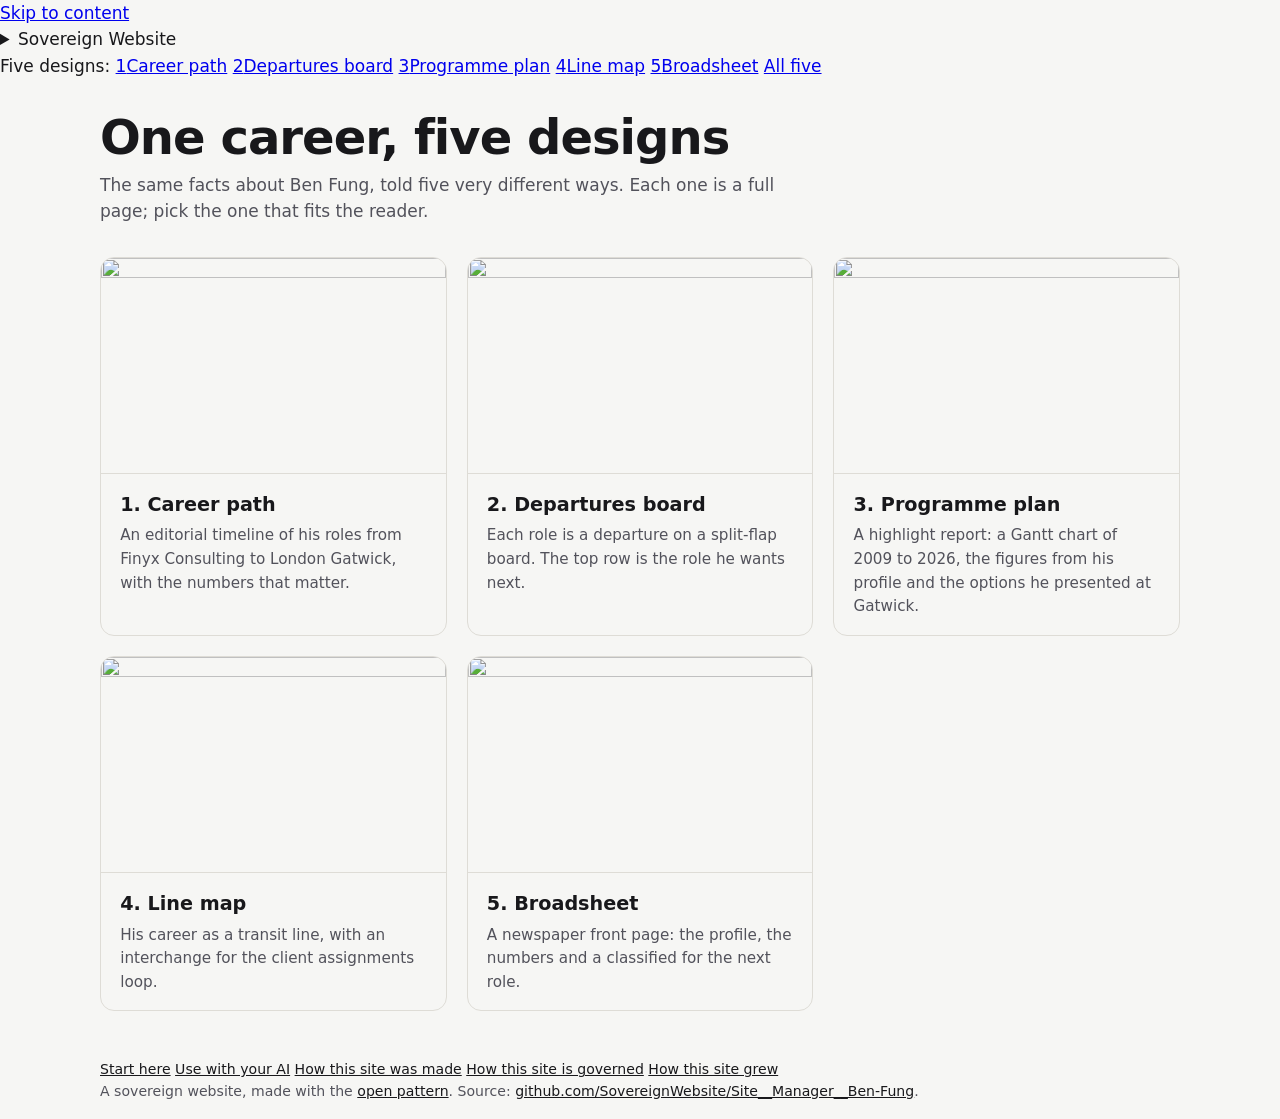
==== site/designs/index.html @ f9b629ee "First pass: five designs of Ben Fung's career path, gallery, progress and costs Five designs of the " ====
<!doctype html>
<html lang="en-GB">
<head>
<meta charset="utf-8">
<meta name="viewport" content="width=device-width, initial-scale=1">
<title>Ben Fung: five designs</title>
<meta name="description" content="One career, five designs: the same facts about Ben Fung, technology project and programme manager, told five ways.">
<meta property="og:type" content="website">
<meta property="og:site_name" content="Ben Fung">
<meta property="og:locale" content="en_GB">
<meta property="og:url" content="https://ben-fung.manager.sovereignweb.site/designs/">
<meta property="og:title" content="Ben Fung: five designs">
<meta property="og:description" content="One career, five designs: the same facts about Ben Fung, technology project and programme manager, told five ways.">
<meta property="og:image" content="https://ben-fung.manager.sovereignweb.site/assets/share/card-1200x630.jpg">
<meta property="og:image:type" content="image/jpeg">
<meta property="og:image:width" content="1200">
<meta property="og:image:height" content="630">
<meta property="og:image:alt" content="Ben Fung: technology project and programme manager. More than 25 years in technology, about 20 in project management and delivery leadership.">
<meta name="twitter:card" content="summary_large_image">
<meta name="twitter:title" content="Ben Fung: five designs">
<meta name="twitter:description" content="One career, five designs: the same facts about Ben Fung, technology project and programme manager, told five ways.">
<meta name="twitter:image" content="https://ben-fung.manager.sovereignweb.site/assets/share/card-1200x630.jpg">
<link rel="canonical" href="https://ben-fung.manager.sovereignweb.site/designs/">
<link rel="stylesheet" href="/assets/site.css">
<style>
:root{--bg:#f6f6f4;--fg:#18181b;--muted:#52525b;--line:#dedcd6;--sw-fg:#3f3f46;--sw-line:#d4d4d8;--sw-on-bg:#18181b;--sw-on-fg:#fff}
@media (prefers-color-scheme:dark){:root{--bg:#121214;--fg:#f4f4f5;--muted:#b4b4bb;--line:#2a2a2e;--sw-fg:#d4d4d8;--sw-line:#3f3f46;--sw-on-bg:#f4f4f5;--sw-on-fg:#121214;--family-fg:#c8c8cc;--family-fg-strong:#fff;--family-bg:#1c1c1c}}
*{box-sizing:border-box}body{margin:0;background:var(--bg);color:var(--fg);font:17px/1.55 Inter,system-ui,-apple-system,"Segoe UI",sans-serif}
main{max-width:70rem;margin:0 auto;padding:1rem 1.25rem 2rem}
h1{font-size:clamp(2rem,5vw,3rem);letter-spacing:-.02em;line-height:1.1;margin:1rem 0 .5rem}
.sub{color:var(--muted);max-width:44rem;margin:0 0 2rem}
.cards{list-style:none;margin:0;padding:0;display:grid;grid-template-columns:repeat(auto-fit,minmax(19rem,1fr));gap:1.25rem}
.cards a{display:block;text-decoration:none;color:inherit;border:1px solid var(--line);border-radius:14px;overflow:hidden;background:var(--bg);height:100%}
.cards a:hover,.cards a:focus-visible{outline:3px solid var(--fg);outline-offset:2px}
.sw{height:9rem;display:grid;place-items:center;font-weight:800;font-size:1.6rem;letter-spacing:-.01em}
.s1{background:#f7f5f0;color:#0f6b58;border-bottom:3px solid #0f6b58}
.s2{background:#0b0c0e;color:#ffc23d;font-family:"JetBrains Mono",ui-monospace,monospace;letter-spacing:.2em}
.s3{background:#eef1f5;color:#14213d;background-image:linear-gradient(90deg,#6d28d9 0 55%,transparent 55%),linear-gradient(90deg,transparent 60%,#c2410c 60% 80%,transparent 80%),linear-gradient(90deg,transparent 84%,#0f766e 84% 89%,transparent 89%),linear-gradient(90deg,transparent 92%,#1d4ed8 92%);background-size:100% 10px;background-repeat:no-repeat;background-position:0 20%,0 40%,0 60%,0 80%}
.s3 span{background:#eef1f5;padding:.1rem .5rem}
.s4{background:#f4f1ea;color:#1b1b1f;background-image:linear-gradient(#00796b,#00796b);background-size:100% 12px;background-repeat:no-repeat;background-position:0 50%}
.s4 span{background:#f4f1ea;border:6px solid #00796b;border-radius:999px;padding:.2rem 1rem}
.s5{background:#f3efe6;color:#141414;font-family:"Bitstream Charter",Charter,Georgia,serif;border-bottom:4px double #141414}
.shot{display:block;width:100%;height:auto;border-bottom:1px solid var(--line)}
.txt{padding:1rem 1.2rem}
.txt h2{margin:0 0 .3rem;font-size:1.2rem}.txt p{margin:0;color:var(--muted);font-size:.95rem}
footer{max-width:70rem;margin:0 auto;padding:1rem 1.25rem;color:var(--muted);font-size:.88rem}
footer a{color:var(--fg)}
</style>
</head>
<body>
<a class="skip" href="#main">Skip to content</a>
<details class="family-credit">
  <summary>Sovereign Website</summary>
  <ul>
    <li><a href="/start/">Start here</a></li>
    <li><a href="/agents/">Use with your AI</a></li>
    <li class="family-gap"><a href="/admin/">How this site was made</a></li>
    <li><a href="https://sovereignwebsite.ai/">Sovereign Website</a></li>
    <li><a href="https://sovereignwebsite.org/">Principles</a></li>
    <li><a href="https://sovereignwebsite.site/">Hosted</a></li>
    <li><a href="https://hub.sovereignweb.site/">Hub</a></li>
    <li><a href="https://agents.sovereignweb.site/">Agents</a></li>
    <li><a href="https://vault.sovereignwebsite.site/">Vault</a></li>
    <li><a href="https://agenticcells.ai/">AgentiCCells</a></li>
    <li><a href="https://riskmandate.ai/">RiskMandate</a></li>
    <li><a href="https://newsroom.sgit.ai/">Newsroom</a></li>
  </ul>
</details>
<nav class="designs" aria-label="Five designs of this page">
  <span class="lead">Five designs:</span>
  <a href="/"><span class="n">1</span>Career path</a>
  <a href="/designs/departures/"><span class="n">2</span>Departures board</a>
  <a href="/designs/programme-plan/"><span class="n">3</span>Programme plan</a>
  <a href="/designs/line-map/"><span class="n">4</span>Line map</a>
  <a href="/designs/broadsheet/"><span class="n">5</span>Broadsheet</a>
  <a href="/designs/">All five</a>
</nav>
<main id="main">
<h1>One career, five designs</h1>
<p class="sub">The same facts about Ben Fung, told five very different ways. Each one is a full page; pick the one that fits the reader.</p>
<ul class="cards">
<li><a href="/"><img class="shot" src="/assets/designs/career-path.jpg" width="640" height="400" alt="" loading="lazy"><div class="txt"><h2>1. Career path</h2><p>An editorial timeline of his roles from Finyx Consulting to London Gatwick, with the numbers that matter.</p></div></a></li>
<li><a href="/designs/departures/"><img class="shot" src="/assets/designs/departures.jpg" width="640" height="400" alt="" loading="lazy"><div class="txt"><h2>2. Departures board</h2><p>Each role is a departure on a split-flap board. The top row is the role he wants next.</p></div></a></li>
<li><a href="/designs/programme-plan/"><img class="shot" src="/assets/designs/programme-plan.jpg" width="640" height="400" alt="" loading="lazy"><div class="txt"><h2>3. Programme plan</h2><p>A highlight report: a Gantt chart of 2009 to 2026, the figures from his profile and the options he presented at Gatwick.</p></div></a></li>
<li><a href="/designs/line-map/"><img class="shot" src="/assets/designs/line-map.jpg" width="640" height="400" alt="" loading="lazy"><div class="txt"><h2>4. Line map</h2><p>His career as a transit line, with an interchange for the client assignments loop.</p></div></a></li>
<li><a href="/designs/broadsheet/"><img class="shot" src="/assets/designs/broadsheet.jpg" width="640" height="400" alt="" loading="lazy"><div class="txt"><h2>5. Broadsheet</h2><p>A newspaper front page: the profile, the numbers and a classified for the next role.</p></div></a></li>
</ul>
</main>
<footer>
<nav class="site-links" aria-label="About this site">
  <a href="/start/">Start here</a>
  <a href="/agents/">Use with your AI</a>
  <a href="/admin/">How this site was made</a>
  <a href="/policy/">How this site is governed</a>
  <a href="/progress/">How this site grew</a>
</nav>
A sovereign website, made with the <a href="https://sovereignwebsite.org/">open pattern</a>. Source: <a href="https://github.com/SovereignWebsite/Site__Manager__Ben-Fung">github.com/SovereignWebsite/Site__Manager__Ben-Fung</a>.
</footer>
</body>
</html>
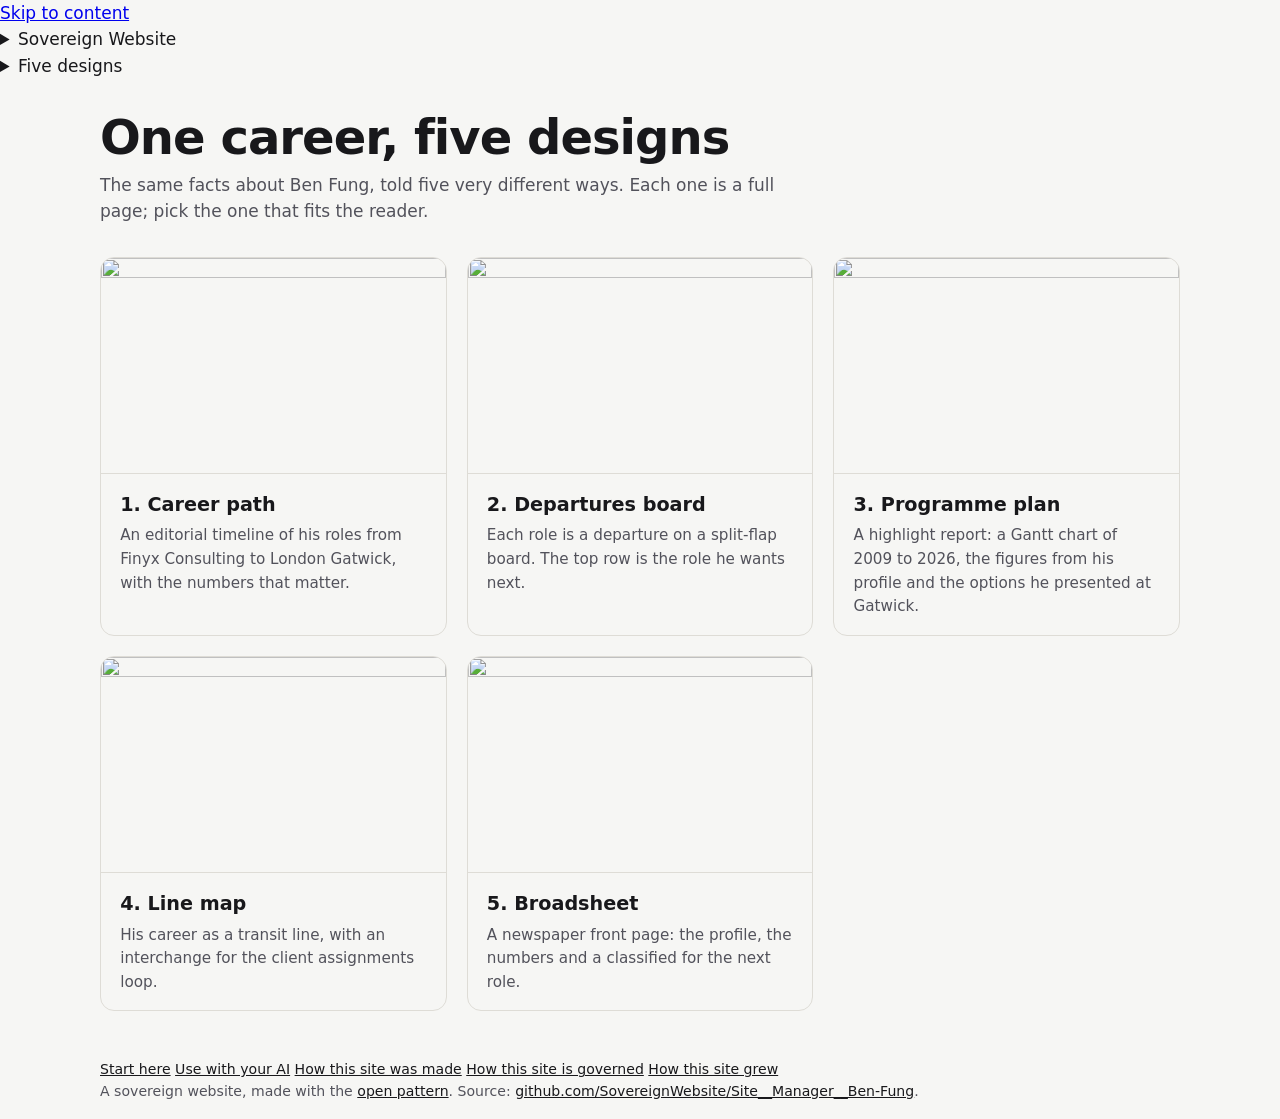
==== commit e675c6af: "Round 2 for a.design: email on every first screen, picture picker, broadsheet photo Answers a.design" ====
--- a/site/designs/index.html
+++ b/site/designs/index.html
@@ -67,13 +67,17 @@
   </ul>
 </details>
 <nav class="designs" aria-label="Five designs of this page">
-  <span class="lead">Five designs:</span>
-  <a href="/"><span class="n">1</span>Career path</a>
-  <a href="/designs/departures/"><span class="n">2</span>Departures board</a>
-  <a href="/designs/programme-plan/"><span class="n">3</span>Programme plan</a>
-  <a href="/designs/line-map/"><span class="n">4</span>Line map</a>
-  <a href="/designs/broadsheet/"><span class="n">5</span>Broadsheet</a>
-  <a href="/designs/">All five</a>
+<details>
+  <summary><span class="lbl">Five designs</span></summary>
+  <ul class="dcards">
+    <li><a href="/"><img src="/assets/designs/career-path.jpg" width="640" height="400" alt=""><span>1. Career path</span></a></li>
+    <li><a href="/designs/departures/"><img src="/assets/designs/departures.jpg" width="640" height="400" alt=""><span>2. Departures board</span></a></li>
+    <li><a href="/designs/programme-plan/"><img src="/assets/designs/programme-plan.jpg" width="640" height="400" alt=""><span>3. Programme plan</span></a></li>
+    <li><a href="/designs/line-map/"><img src="/assets/designs/line-map.jpg" width="640" height="400" alt=""><span>4. Line map</span></a></li>
+    <li><a href="/designs/broadsheet/"><img src="/assets/designs/broadsheet.jpg" width="640" height="400" alt=""><span>5. Broadsheet</span></a></li>
+  </ul>
+  <p class="all"><a href="/designs/">See all five side by side</a></p>
+</details>
 </nav>
 <main id="main">
 <h1>One career, five designs</h1>
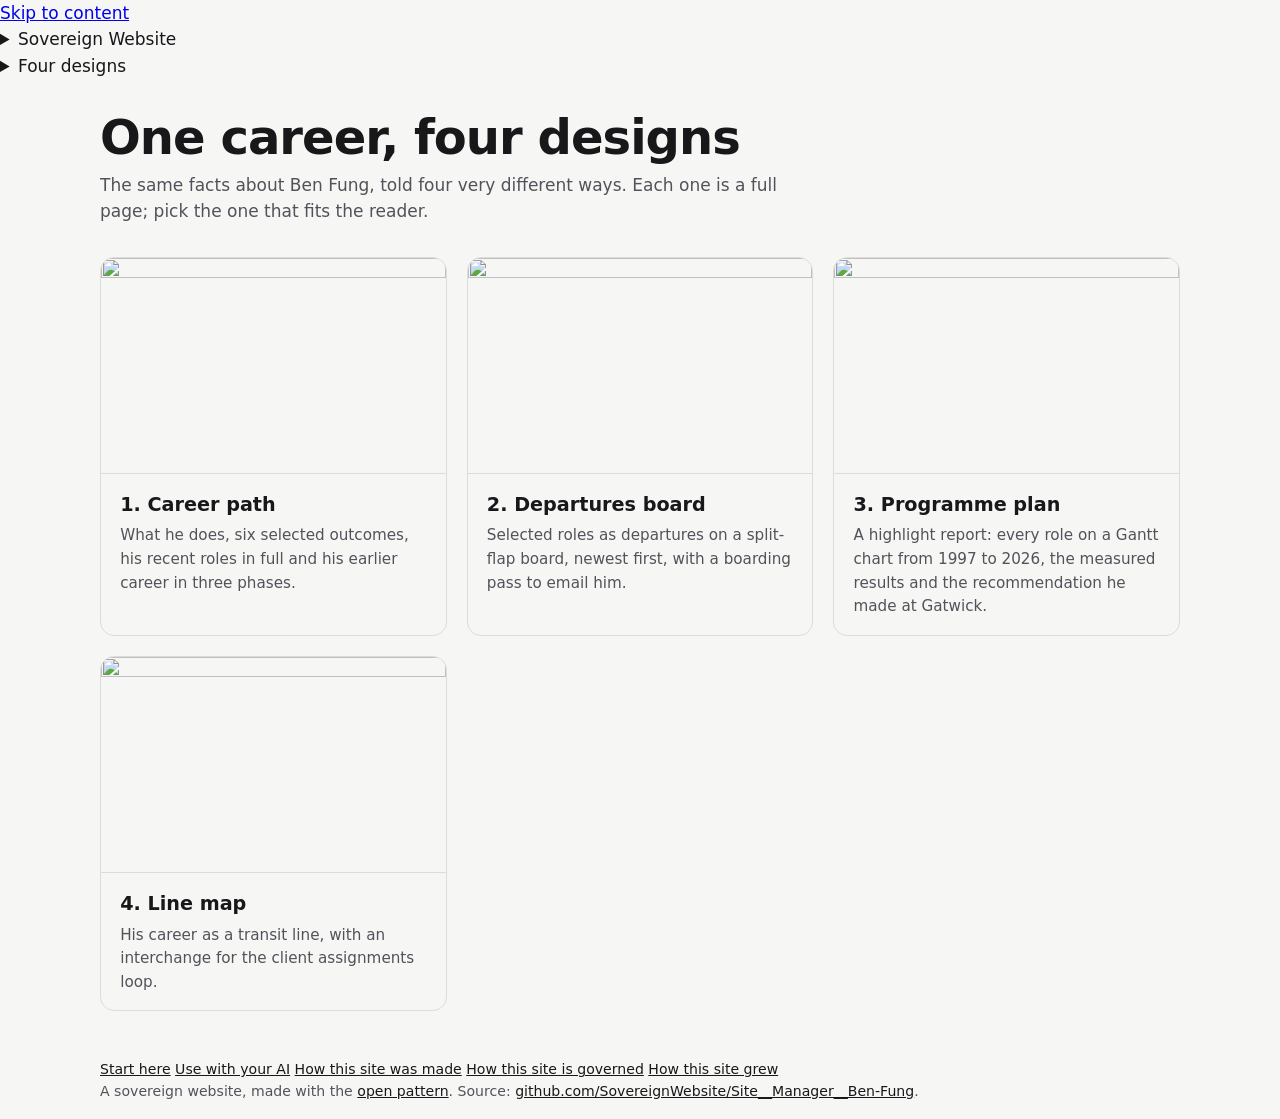
==== commit 2267f009: "Preview: Gatwick corrections, four designs, departures and plan from the profile Ben's corrections i" ====
--- a/site/designs/index.html
+++ b/site/designs/index.html
@@ -3,22 +3,22 @@
 <head>
 <meta charset="utf-8">
 <meta name="viewport" content="width=device-width, initial-scale=1">
-<title>Ben Fung: five designs</title>
-<meta name="description" content="One career, five designs: the same facts about Ben Fung, technology project and programme manager, told five ways.">
+<title>Ben Fung: four designs</title>
+<meta name="description" content="One career, four designs: the same facts about Ben Fung, technology programme and project delivery, told four ways.">
 <meta property="og:type" content="website">
 <meta property="og:site_name" content="Ben Fung">
 <meta property="og:locale" content="en_GB">
 <meta property="og:url" content="https://ben-fung.manager.sovereignweb.site/designs/">
-<meta property="og:title" content="Ben Fung: five designs">
-<meta property="og:description" content="One career, five designs: the same facts about Ben Fung, technology project and programme manager, told five ways.">
+<meta property="og:title" content="Ben Fung: four designs">
+<meta property="og:description" content="One career, four designs: the same facts about Ben Fung, technology programme and project delivery, told four ways.">
 <meta property="og:image" content="https://ben-fung.manager.sovereignweb.site/assets/share/card-1200x630.jpg">
 <meta property="og:image:type" content="image/jpeg">
 <meta property="og:image:width" content="1200">
 <meta property="og:image:height" content="630">
-<meta property="og:image:alt" content="Ben Fung: technology project and programme manager. More than 25 years in technology, about 20 in project management and delivery leadership.">
+<meta property="og:image:alt" content="Ben Fung: technology programme and project delivery across aviation, financial services and government.">
 <meta name="twitter:card" content="summary_large_image">
-<meta name="twitter:title" content="Ben Fung: five designs">
-<meta name="twitter:description" content="One career, five designs: the same facts about Ben Fung, technology project and programme manager, told five ways.">
+<meta name="twitter:title" content="Ben Fung: four designs">
+<meta name="twitter:description" content="One career, four designs: the same facts about Ben Fung, technology programme and project delivery, told four ways.">
 <meta name="twitter:image" content="https://ben-fung.manager.sovereignweb.site/assets/share/card-1200x630.jpg">
 <link rel="canonical" href="https://ben-fung.manager.sovereignweb.site/designs/">
 <link rel="stylesheet" href="/assets/site.css">
@@ -66,28 +66,26 @@
     <li><a href="https://newsroom.sgit.ai/">Newsroom</a></li>
   </ul>
 </details>
-<nav class="designs" aria-label="Five designs of this page">
+<nav class="designs" aria-label="Four designs of this page">
 <details>
-  <summary><span class="lbl">Five designs</span></summary>
+  <summary><span class="lbl">Four designs</span></summary>
   <ul class="dcards">
-    <li><a href="/"><img src="/assets/designs/career-path.jpg" width="640" height="400" alt=""><span>1. Career path</span></a></li>
-    <li><a href="/designs/departures/"><img src="/assets/designs/departures.jpg" width="640" height="400" alt=""><span>2. Departures board</span></a></li>
-    <li><a href="/designs/programme-plan/"><img src="/assets/designs/programme-plan.jpg" width="640" height="400" alt=""><span>3. Programme plan</span></a></li>
-    <li><a href="/designs/line-map/"><img src="/assets/designs/line-map.jpg" width="640" height="400" alt=""><span>4. Line map</span></a></li>
-    <li><a href="/designs/broadsheet/"><img src="/assets/designs/broadsheet.jpg" width="640" height="400" alt=""><span>5. Broadsheet</span></a></li>
+    <li><a href="/"><img src="/assets/designs/career-path-phone.jpg" width="300" height="400" alt=""><span>1. Career path</span></a></li>
+    <li><a href="/designs/departures/"><img src="/assets/designs/departures-phone.jpg" width="300" height="400" alt=""><span>2. Departures board</span></a></li>
+    <li><a href="/designs/programme-plan/"><img src="/assets/designs/programme-plan-phone.jpg" width="300" height="400" alt=""><span>3. Programme plan</span></a></li>
+    <li><a href="/designs/line-map/"><img src="/assets/designs/line-map-phone.jpg" width="300" height="400" alt=""><span>4. Line map</span></a></li>
   </ul>
-  <p class="all"><a href="/designs/">See all five side by side</a></p>
+  <p class="all"><a href="/designs/">See all four side by side</a></p>
 </details>
 </nav>
 <main id="main">
-<h1>One career, five designs</h1>
-<p class="sub">The same facts about Ben Fung, told five very different ways. Each one is a full page; pick the one that fits the reader.</p>
+<h1>One career, four designs</h1>
+<p class="sub">The same facts about Ben Fung, told four very different ways. Each one is a full page; pick the one that fits the reader.</p>
 <ul class="cards">
-<li><a href="/"><img class="shot" src="/assets/designs/career-path.jpg" width="640" height="400" alt="" loading="lazy"><div class="txt"><h2>1. Career path</h2><p>An editorial timeline of his roles from Finyx Consulting to London Gatwick, with the numbers that matter.</p></div></a></li>
-<li><a href="/designs/departures/"><img class="shot" src="/assets/designs/departures.jpg" width="640" height="400" alt="" loading="lazy"><div class="txt"><h2>2. Departures board</h2><p>Each role is a departure on a split-flap board. The top row is the role he wants next.</p></div></a></li>
-<li><a href="/designs/programme-plan/"><img class="shot" src="/assets/designs/programme-plan.jpg" width="640" height="400" alt="" loading="lazy"><div class="txt"><h2>3. Programme plan</h2><p>A highlight report: a Gantt chart of 2009 to 2026, the figures from his profile and the options he presented at Gatwick.</p></div></a></li>
+<li><a href="/"><img class="shot" src="/assets/designs/career-path.jpg" width="640" height="400" alt="" loading="lazy"><div class="txt"><h2>1. Career path</h2><p>What he does, six selected outcomes, his recent roles in full and his earlier career in three phases.</p></div></a></li>
+<li><a href="/designs/departures/"><img class="shot" src="/assets/designs/departures.jpg" width="640" height="400" alt="" loading="lazy"><div class="txt"><h2>2. Departures board</h2><p>Selected roles as departures on a split-flap board, newest first, with a boarding pass to email him.</p></div></a></li>
+<li><a href="/designs/programme-plan/"><img class="shot" src="/assets/designs/programme-plan.jpg" width="640" height="400" alt="" loading="lazy"><div class="txt"><h2>3. Programme plan</h2><p>A highlight report: every role on a Gantt chart from 1997 to 2026, the measured results and the recommendation he made at Gatwick.</p></div></a></li>
 <li><a href="/designs/line-map/"><img class="shot" src="/assets/designs/line-map.jpg" width="640" height="400" alt="" loading="lazy"><div class="txt"><h2>4. Line map</h2><p>His career as a transit line, with an interchange for the client assignments loop.</p></div></a></li>
-<li><a href="/designs/broadsheet/"><img class="shot" src="/assets/designs/broadsheet.jpg" width="640" height="400" alt="" loading="lazy"><div class="txt"><h2>5. Broadsheet</h2><p>A newspaper front page: the profile, the numbers and a classified for the next role.</p></div></a></li>
 </ul>
 </main>
 <footer>
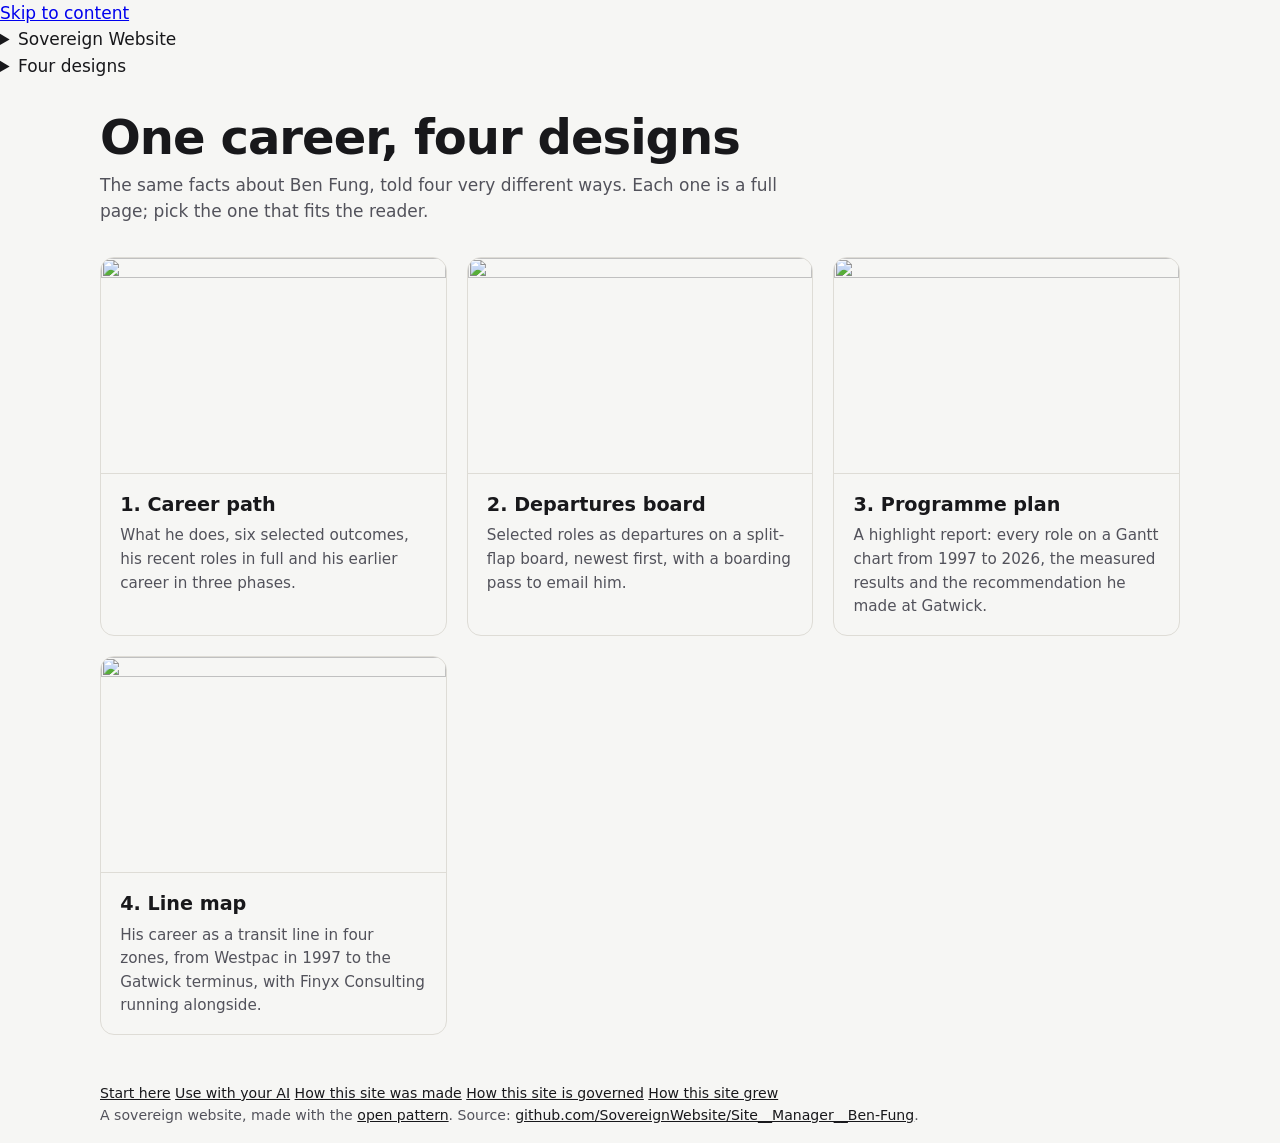
==== commit bbace3ac: "Preview: Gatwick as a mobile device refresh; line map from the profile Ben, in this session: the Gat" ====
--- a/site/designs/index.html
+++ b/site/designs/index.html
@@ -85,7 +85,7 @@
 <li><a href="/"><img class="shot" src="/assets/designs/career-path.jpg" width="640" height="400" alt="" loading="lazy"><div class="txt"><h2>1. Career path</h2><p>What he does, six selected outcomes, his recent roles in full and his earlier career in three phases.</p></div></a></li>
 <li><a href="/designs/departures/"><img class="shot" src="/assets/designs/departures.jpg" width="640" height="400" alt="" loading="lazy"><div class="txt"><h2>2. Departures board</h2><p>Selected roles as departures on a split-flap board, newest first, with a boarding pass to email him.</p></div></a></li>
 <li><a href="/designs/programme-plan/"><img class="shot" src="/assets/designs/programme-plan.jpg" width="640" height="400" alt="" loading="lazy"><div class="txt"><h2>3. Programme plan</h2><p>A highlight report: every role on a Gantt chart from 1997 to 2026, the measured results and the recommendation he made at Gatwick.</p></div></a></li>
-<li><a href="/designs/line-map/"><img class="shot" src="/assets/designs/line-map.jpg" width="640" height="400" alt="" loading="lazy"><div class="txt"><h2>4. Line map</h2><p>His career as a transit line, with an interchange for the client assignments loop.</p></div></a></li>
+<li><a href="/designs/line-map/"><img class="shot" src="/assets/designs/line-map.jpg" width="640" height="400" alt="" loading="lazy"><div class="txt"><h2>4. Line map</h2><p>His career as a transit line in four zones, from Westpac in 1997 to the Gatwick terminus, with Finyx Consulting running alongside.</p></div></a></li>
 </ul>
 </main>
 <footer>
